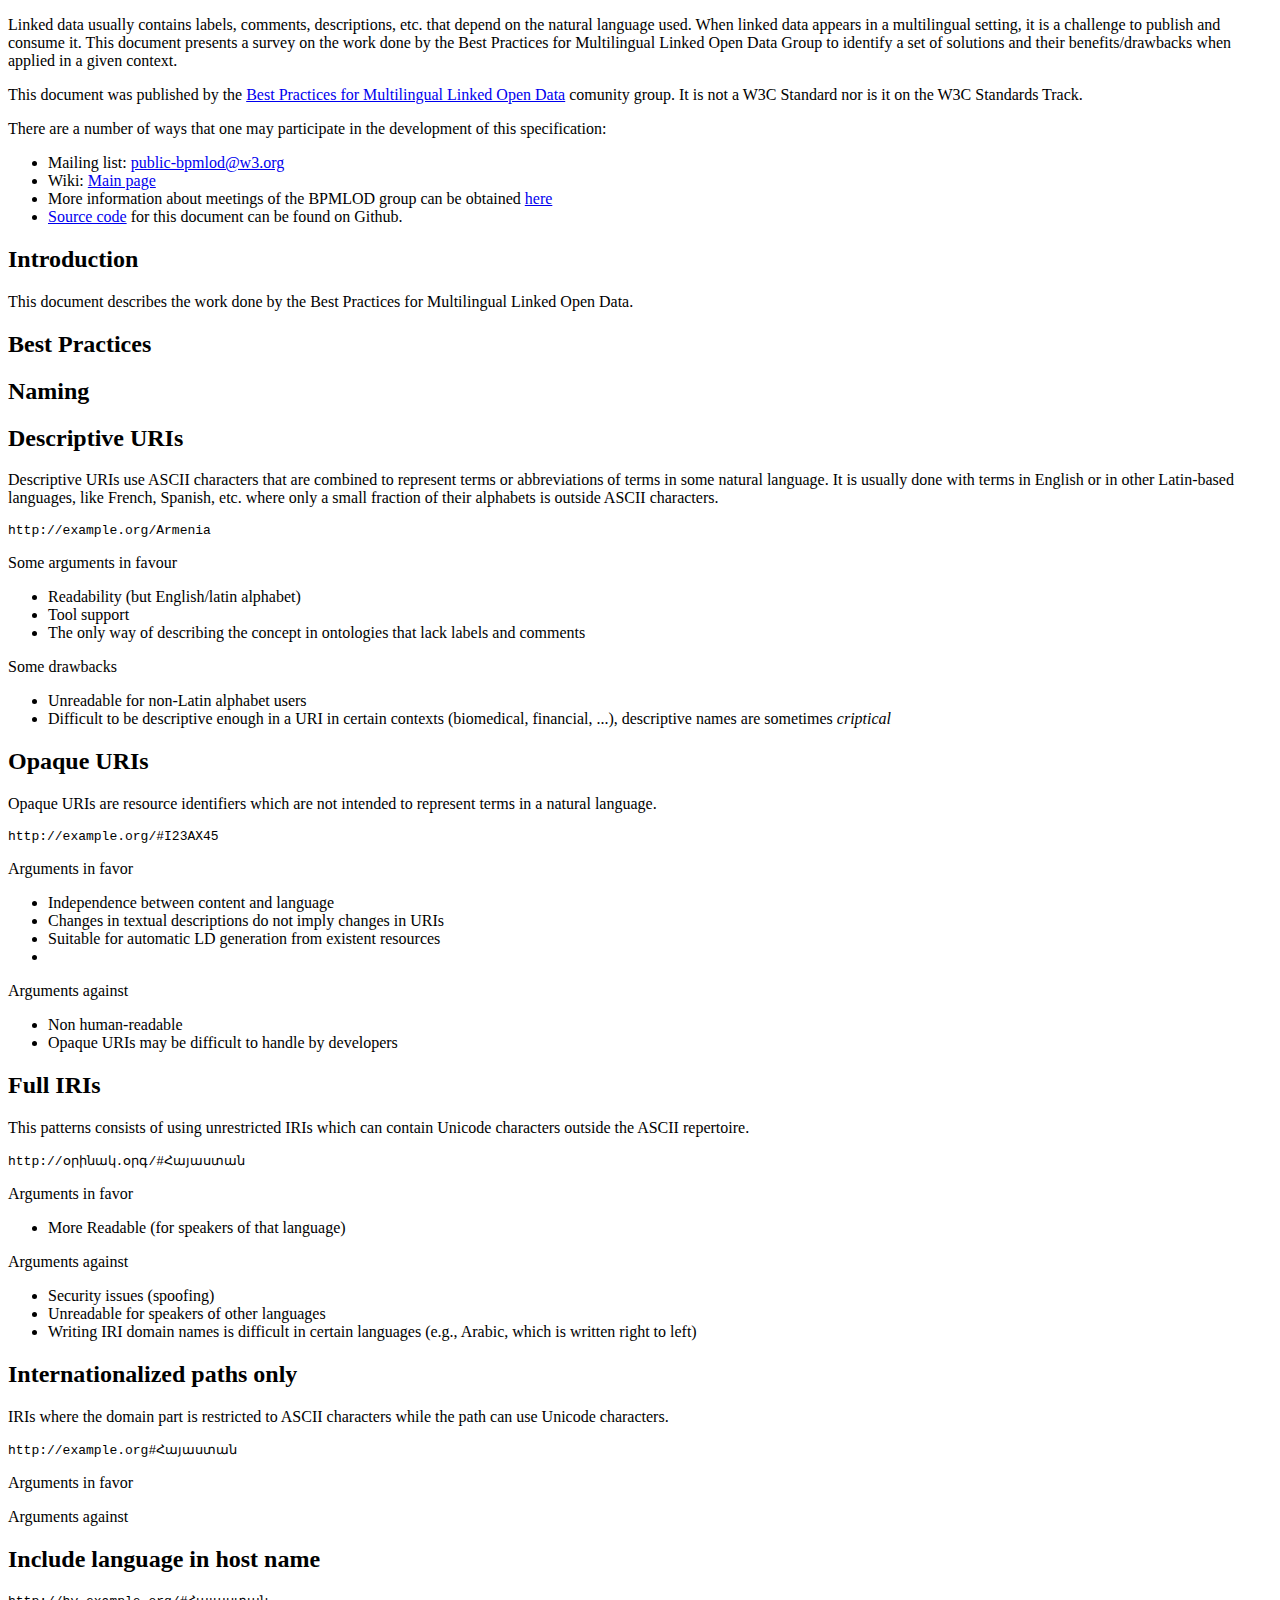
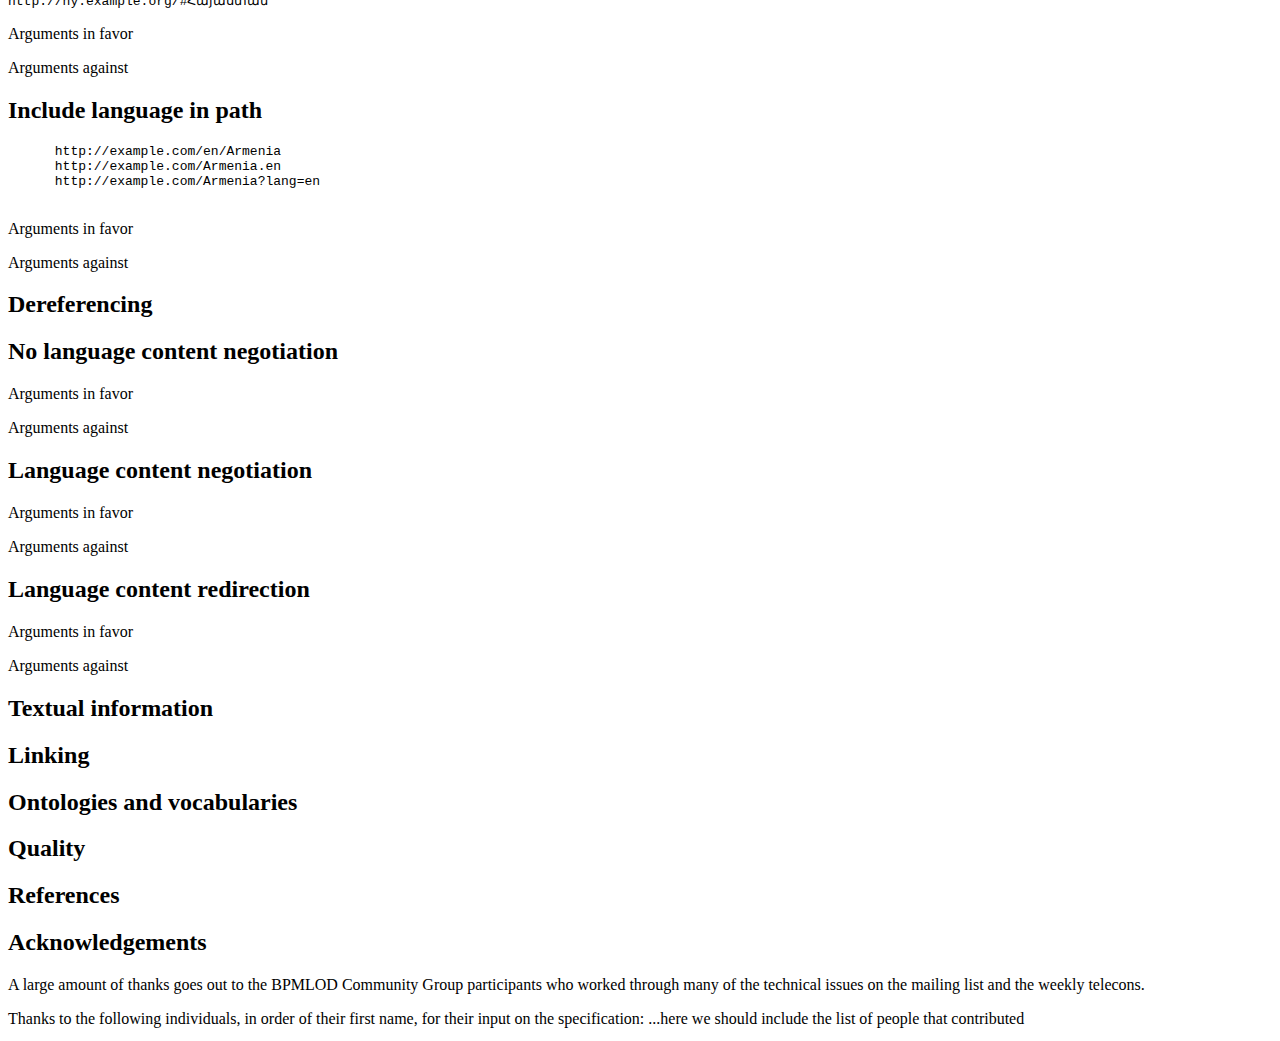
==== index.html @ 46db1f7e "Filled some patterns" ====
<!DOCTYPE html>
<html>
  <head>
    <title>Best Practices for Multilingual Linked Open Data</title>
    <meta charset='utf-8'>
    <script src='http://www.w3.org/Tools/respec/respec-w3c-common'
            async class='remove'></script>
	<link rel="stylesheet" href="stylesheets/codemirror.css"> 
	<script src="javascripts/codemirror-compressed.js"></script>
	<script src="http://codemirror.net/mode/sparql/sparql.js"></script>
	<script src="http://codemirror.net/addon/runmode/runmode.js"></script>
	<script src="http://codemirror.net/addon/runmode/colorize.js"></script>

    <script class='remove'>
      var respecConfig = {

          specStatus: "CG-DRAFT",
          doRDFa: "1.1",
          shortName:  "bpmlod",
          editors: [
                {   name:       "Jorge Gracia del Río",
                    url:        "http://delicias.dia.fi.upm.es/~jgracia/",
                    company:    "Ontology Engineering Group",
                    companyURL: "http://www.oeg-upm.net/" },
                    
                {   name:       "Jose Emilio Labra Gayo",
                        url:        "http://di.uniovi.es/~labra",
                        company:    "University of Oviedo - WESO Research Group",
                        companyURL: "http://weso.es" },
                 {   name:       "The other chairman",
                     url:        "",
                     company:    "",
                     companyURL: "" },        
                     //  {   name:       "John McCrae",
                     //          url:        "http://www.sc.cit-ec.uni-bielefeld.de/en/mitarbeiter/jmccrae",
                     //          company:    "Semantic Computing Group - CITEC - Universität Bielefeld",
                     //          companyURL: "http://www.sc.cit-ec.uni-bielefeld.de" },
          ],
          previousMaturity: "FPWD",
	      previousPublishDate:  "2014-03-07",
          wg:           "Best Practices for Multilingual Linked Open Data",
          wgURI:        "http://www.webfoundation.org",
          wgPublicList: "http://lists.w3.org/Archives/Public/public-bpmlod/",
//          wgPatentURI:  "http://www.w3.org/2004/01/pp-impl/424242/status",
      };
    </script>
	<link rel="stylesheet" href="stylesheets/codemirror.css">
    <script src="javascripts/codemirror.js"></script>
  </head>
  <body>
    <section id='abstract'>
      <p> 
       Linked data usually contains labels, comments, descriptions, etc. 
       that depend on the natural language used. 
       When linked data appears in a multilingual setting, 
       it is a challenge to publish and consume it. 
       This document presents a survey on the work done by the Best Practices
       for Multilingual Linked Open Data Group to identify a 
        set of solutions and their benefits/drawbacks when applied in a given context.  
      </p>
    </section>

    <section id='sotd'>
      <p>This document was published by the <a href="http://www.w3.org/community/bpmlod/">Best Practices for Multilingual Linked Open Data</a> comunity group.
       It is not a W3C Standard nor is it on the W3C Standards Track.</p>
      <p>There are a number of ways that one may participate in the development of this specification:</p>
      <ul>
      <li>Mailing list: <a href="http://lists.w3.org/Archives/Public/public-bpmlod/">public-bpmlod@w3.org</a>
      <li>Wiki: <a href="https://www.w3.org/community/bpmlod/wiki/Main_Page">Main page</a>
      <li>More information about meetings of the BPMLOD group can be obtained 
        <a href="https://www.w3.org/community/bpmlod/wiki/Meetings_of_the_community_group">here</a></li>

	  <li><a href="https://github.com/bpmlod/report">Source code</a> 
	     for this document can be found on Github.</li>

      </ul>
       
    </section>
    
    <section>
      <h2>Introduction</h2>
      <p>This document describes the work done by the Best Practices for Multilingual Linked Open Data.
      </p>
   </section>
   
   <section>
    <h2>Best Practices</h2>
    
    
    <section>
    <h2>Naming</h2>
    
    <section>
    <h2>Descriptive URIs</h2>
  	<p>
    	Descriptive URIs use ASCII characters that are combined to represent 
    	terms or abbreviations of terms in some natural language. 
    	It is usually done with terms in English or in other Latin-based languages, 
    	like French, Spanish, etc. where only a small fraction of their alphabets 
    	is outside ASCII characters.          
  	</p>
  	<pre class="example highlight">http://example.org/Armenia</pre>

    <p>Some arguments in favour</p>
    <ul>
    <li>Readability (but English/latin alphabet)
	<li>Tool support
	<li>The only way of describing the concept in ontologies that lack labels and comments
  	</ul>
  	
  	<p>Some drawbacks</p>
  	<ul>
  	<li>Unreadable for non-Latin alphabet users
	<li>Difficult to be descriptive enough in a URI in certain contexts 
	    (biomedical, financial, ...), descriptive names are sometimes <i>criptical</i>
  	</ul>
  
    </section>

    <section>
    <h2>Opaque URIs</h2>
    <p>Opaque URIs are resource identifiers which are not intended 
       to represent terms in a natural language.</p>
       
     <pre class="example highlight">http://example.org/#I23AX45</pre>
     <p>Arguments in favor</p>
     <ul>
     <li>Independence between content and language
	 <li>Changes in textual descriptions do not imply changes in URIs
	 <li>Suitable for automatic LD generation from existent resources<li>
     </ul>
     
     <p>Arguments against</p>
     <ul>
     <li>Non human-readable
	 <li>Opaque URIs may be difficult to handle by developers
     </ul>
     
    </section>
    
    <section>
    <h2>Full IRIs</h2>

    <p>This patterns consists of using unrestricted IRIs which can 
       contain Unicode characters outside the ASCII repertoire.</p>
    <pre class="example highlight">http://օրինակ.օրգ/#Հայաստան</pre>
    
    <p>Arguments in favor</p>
    <ul>
    <li>More Readable (for speakers of that language)
    </ul>
    
    <p>Arguments against</p>
    <ul>
    <li>Security issues (spoofing)
	<li>Unreadable for speakers of other languages
	<li>Writing IRI domain names is difficult in certain languages 
	     (e.g., Arabic, which is written right to left)
    </ul>

    </section>

    <section>
    <h2>Internationalized paths only</h2>
    <p>IRIs where the domain part is restricted to ASCII characters while 
       the path can use Unicode characters.
    <pre class="example highlight">http://example.org#Հայաստան</pre>
    <p>Arguments in favor</p>
    <ul>
    </ul>
    
    <p>Arguments against</p>
    <ul>
    </ul>
    
    </section>

    <section>
    <h2>Include language in host name</h2>
    <p>
    </p>
    <pre class="example highlight">http://hy.example.org/#Հայաստան</pre>
    <p>Arguments in favor</p>
    <ul>
    </ul>
    
    <p>Arguments against</p>
    <ul>
    </ul>
    
    </section>

    <section>
    <h2>Include language in path </h2>
    
    <pre class="example highlight">
      http://example.com/en/Armenia
      http://example.com/Armenia.en 
      http://example.com/Armenia?lang=en
    </pre>
    <p>Arguments in favor</p>
    <ul>
    </ul>
    
    <p>Arguments against</p>
    <ul>
    </ul>
    
    </section>

    </section>

    <section>
    <h2>Dereferencing</h2>

    <section>
    <h2>No language content negotiation</h2>
    <p>Arguments in favor</p>
    <ul>
    </ul>
    
    <p>Arguments against</p>
    <ul>
    </ul>
    
        </section>

    <section>
    <h2>Language content negotiation</h2>
    <p>Arguments in favor</p>
    <ul>
    </ul>
    
    <p>Arguments against</p>
    <ul>
    </ul>
    </section>

    <section>
    <h2>Language content redirection</h2>
    <p>Arguments in favor</p>
    <ul>
    </ul>
    
    <p>Arguments against</p>
    <ul>
    </ul>
    </section>

    </section>

    <section>
    <h2>Textual information</h2>
    </section>

    <section>
    <h2>Linking</h2>
    </section>

    <section>
    <h2>Ontologies and vocabularies</h2>
    </section>

    <section>
    <h2>Quality</h2>
    </section>

   </section>
    
    <section>
      <h2>References</h2>
   </section>
    
 <section class="appendix">
  <h2>Acknowledgements</h2>

 <p>A large amount of thanks goes out to the BPMLOD Community Group
    participants who worked through many of the technical issues on the mailing
    list and the weekly telecons.</p>
  
  <!-- TODO: maintain this -->
  <p>Thanks to the following individuals, in order of their first name, for
    their input on the specification:
<!--Dimitris Kontokostas,
    Sören Auer --> 
    ...here we should include the list of people that contributed
  </p>
</section>
    
 
</body>
<script>
 setTimeout(function(){CodeMirror.colorize();}, 20);
</script>

</html>
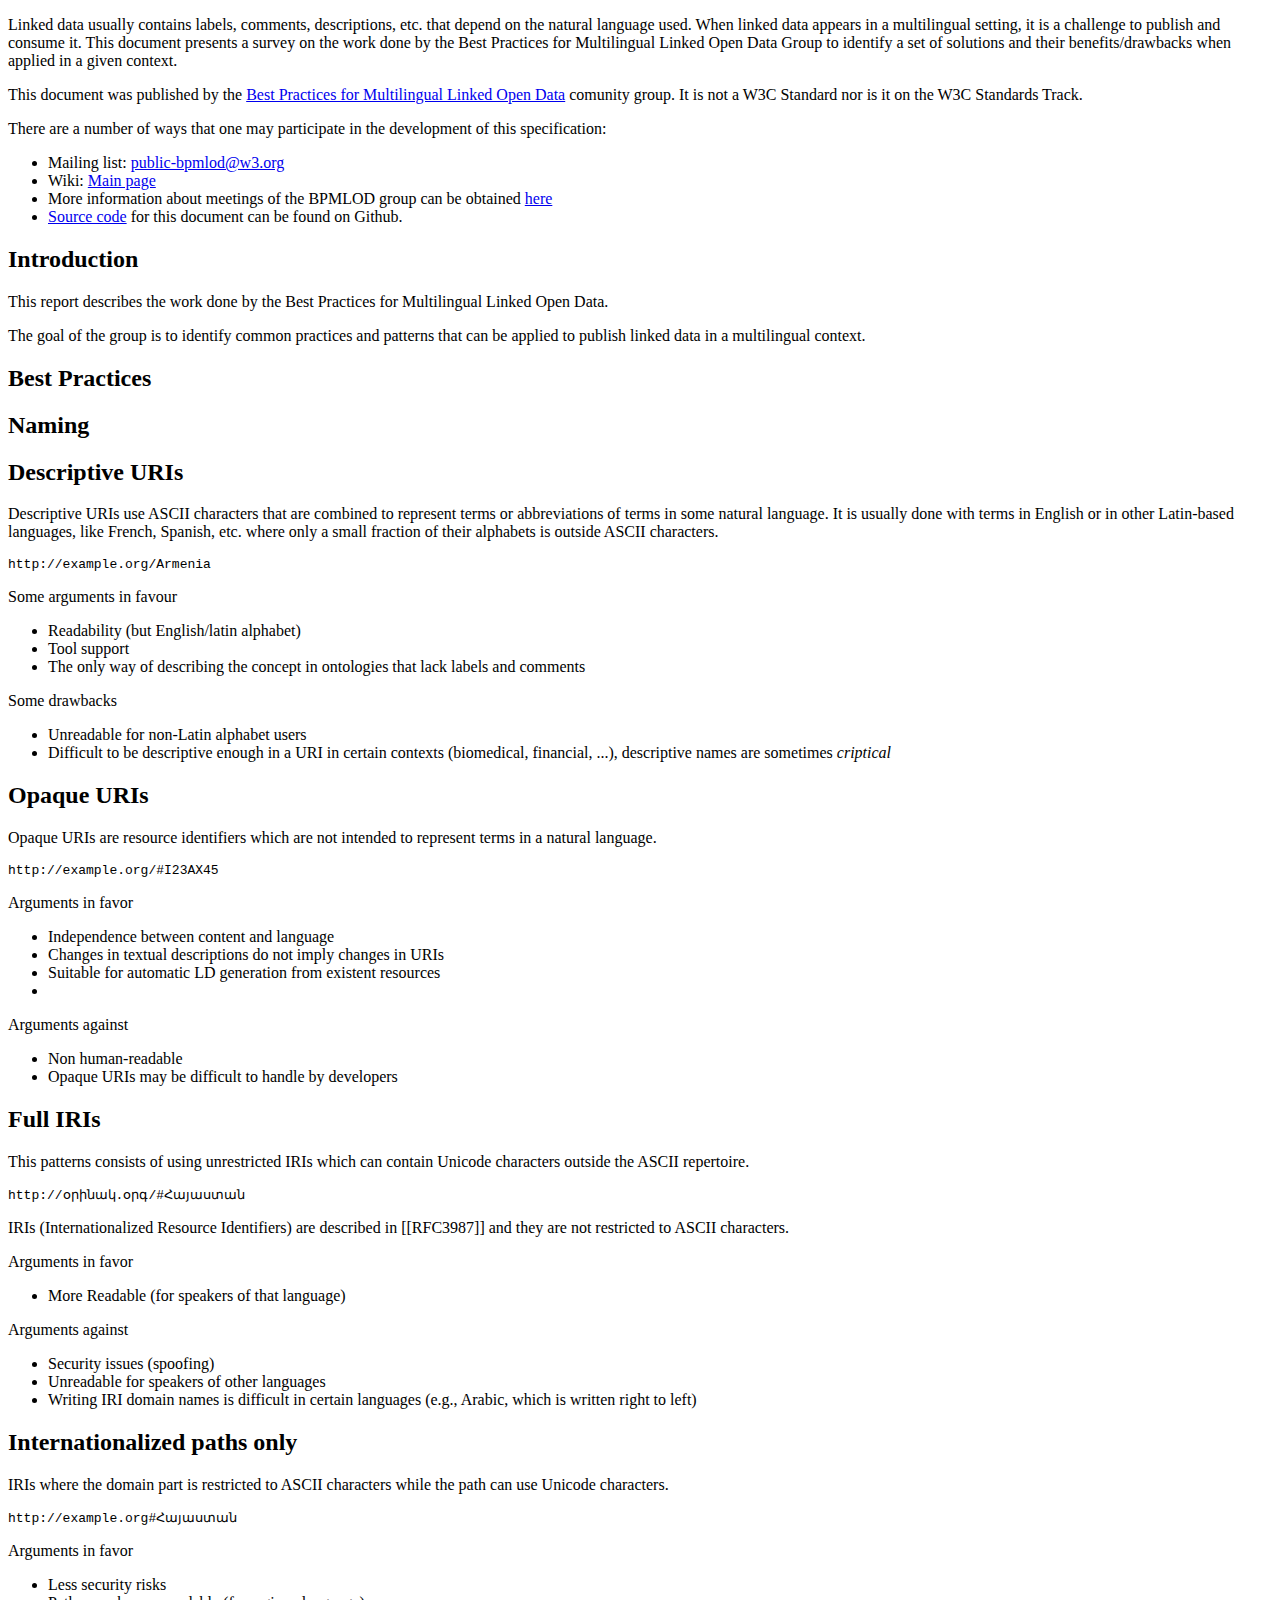
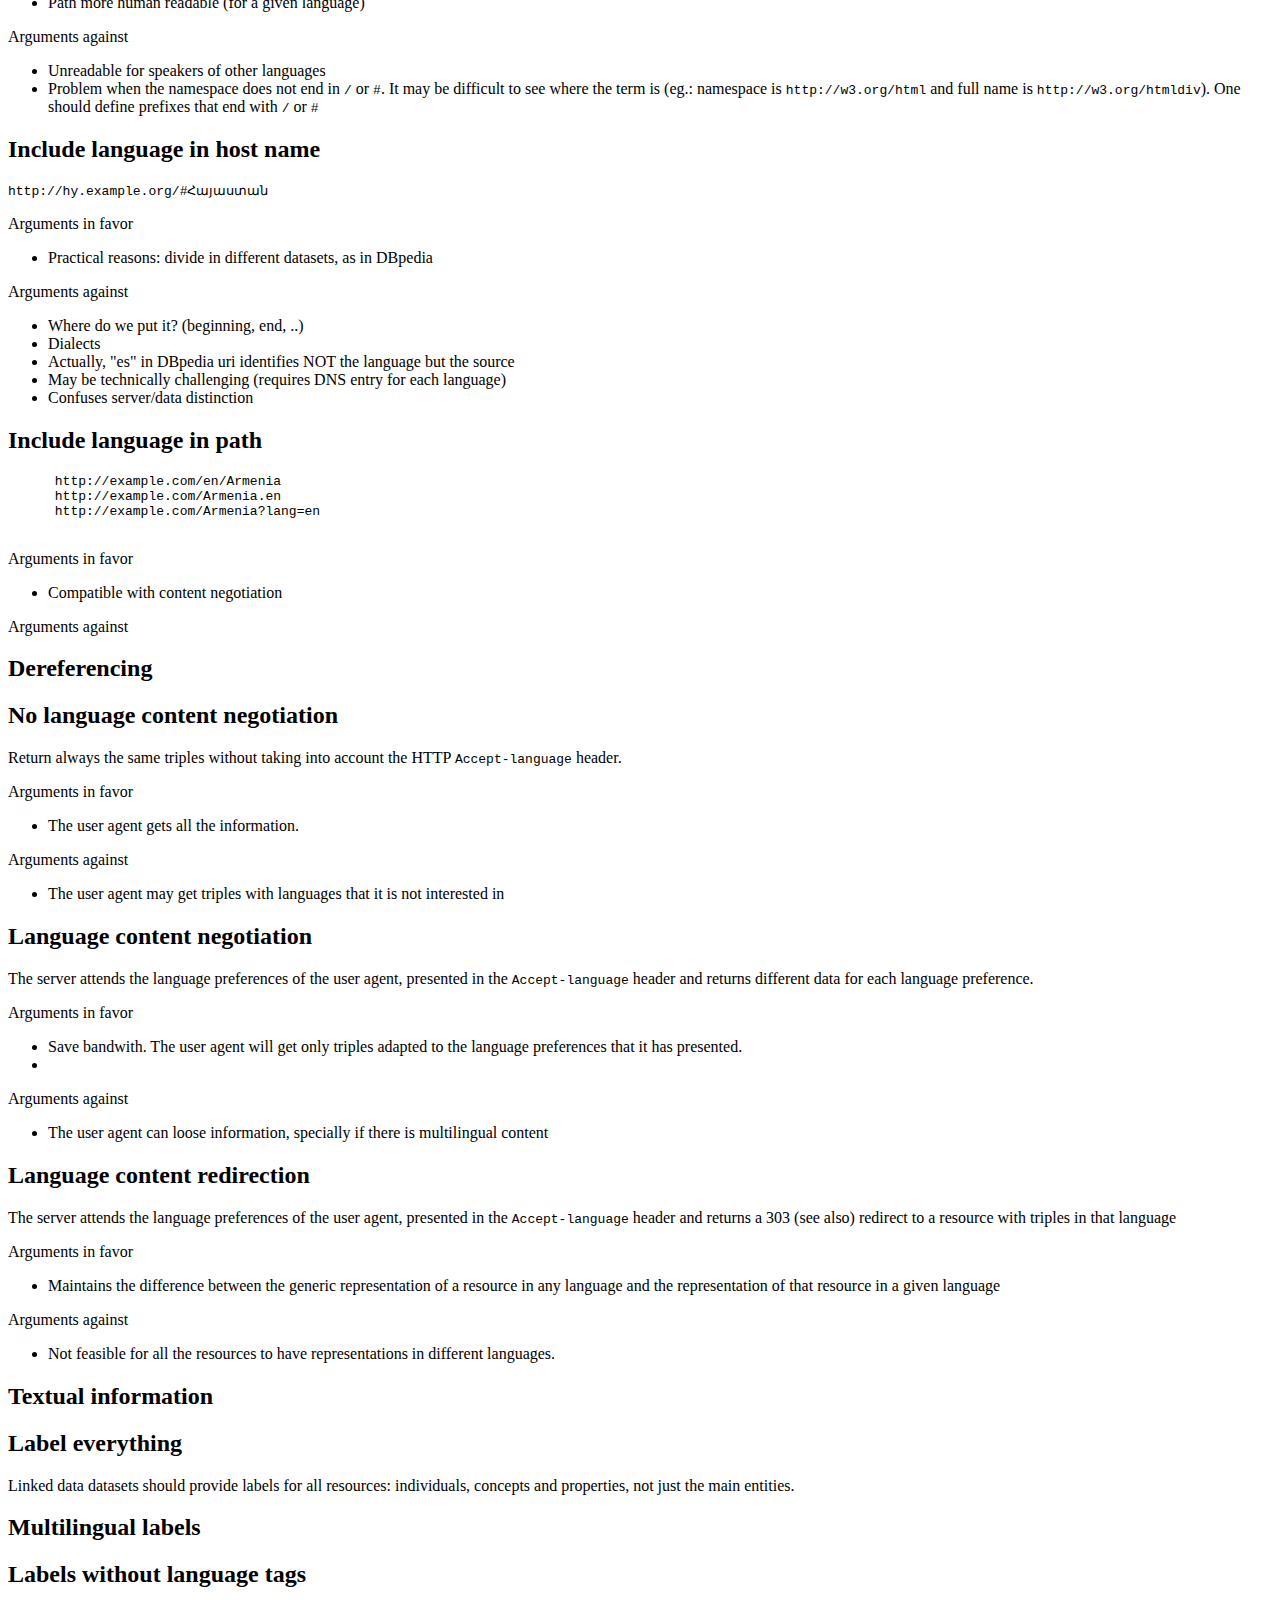
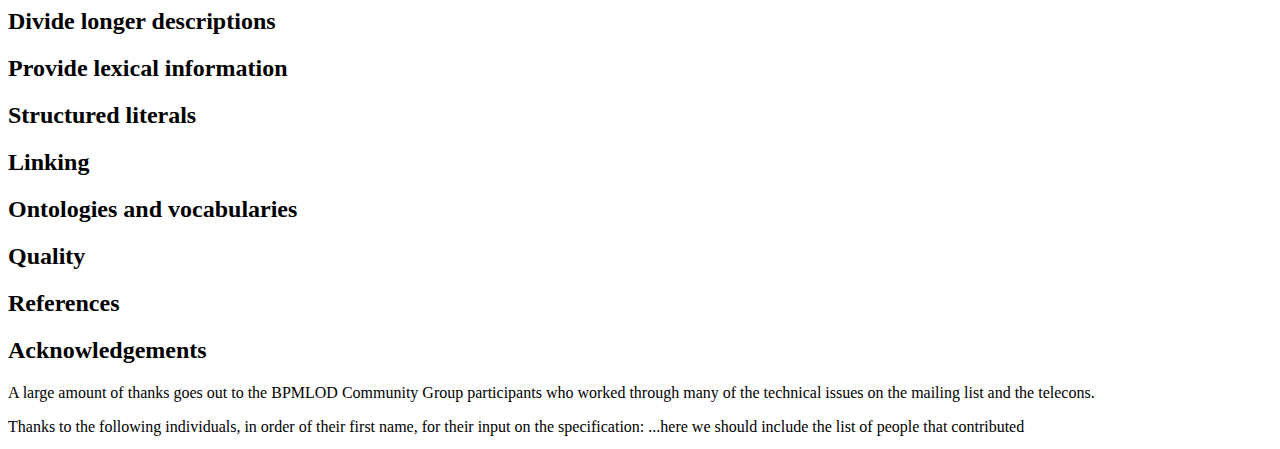
==== commit b641a3e5: "Filled titles of lexical information sections" ====
--- a/index.html
+++ b/index.html
@@ -79,7 +79,9 @@
     
     <section>
       <h2>Introduction</h2>
-      <p>This document describes the work done by the Best Practices for Multilingual Linked Open Data.
+      <p>This report describes the work done by the Best Practices for Multilingual Linked Open Data.
+      <p>The goal of the group is to identify common practices and patterns
+       that can be applied to publish linked data in a multilingual context. 
       </p>
    </section>
    
@@ -145,6 +147,9 @@
        contain Unicode characters outside the ASCII repertoire.</p>
     <pre class="example highlight">http://օրինակ.օրգ/#Հայաստան</pre>
     
+    <p>IRIs (Internationalized Resource Identifiers) are described in [[RFC3987]]
+     and they are not restricted to ASCII characters.
+    
     <p>Arguments in favor</p>
     <ul>
     <li>More Readable (for speakers of that language)
@@ -167,10 +172,20 @@
     <pre class="example highlight">http://example.org#Հայաստան</pre>
     <p>Arguments in favor</p>
     <ul>
-    </ul>
-    
-    <p>Arguments against</p>
-    <ul>
+    <li>Less security risks
+	<li>Path more human readable (for a given language)
+    </ul>
+    
+    <p>Arguments against</p>
+    <ul>
+    <li>Unreadable for speakers of other languages
+	<li>Problem when the namespace does not end in <code>/</code> 
+	or <code>#</code>. 
+	It may be difficult to see where the term is 
+	(eg.: namespace is <code>http://w3.org/html</code> and full name 
+	is <code>http://w3.org/htmldiv</code>). 
+	One should define prefixes that end 
+	 with <code>/</code> or <code>#</code>
     </ul>
     
     </section>
@@ -182,10 +197,16 @@
     <pre class="example highlight">http://hy.example.org/#Հայաստան</pre>
     <p>Arguments in favor</p>
     <ul>
-    </ul>
-    
-    <p>Arguments against</p>
-    <ul>
+    <li>Practical reasons: divide in different datasets, as in DBpedia
+    </ul>
+    
+    <p>Arguments against</p>
+    <ul>
+    <li>Where do we put it? (beginning, end, ..)
+	<li>Dialects
+	<li>Actually, "es" in DBpedia uri identifies NOT the language but the source
+	<li>May be technically challenging (requires DNS entry for each language)
+	<li>Confuses server/data distinction
     </ul>
     
     </section>
@@ -200,6 +221,7 @@
     </pre>
     <p>Arguments in favor</p>
     <ul>
+    <li>Compatible with content negotiation
     </ul>
     
     <p>Arguments against</p>
@@ -215,35 +237,59 @@
 
     <section>
     <h2>No language content negotiation</h2>
-    <p>Arguments in favor</p>
-    <ul>
-    </ul>
-    
-    <p>Arguments against</p>
-    <ul>
-    </ul>
-    
-        </section>
+    <p>Return always the same triples without taking into account the 
+    HTTP <code>Accept-language</code> header.
+    <p>Arguments in favor</p>
+    <ul>
+    <li>The user agent gets all the information. 
+    </ul>
+    
+    <p>Arguments against</p>
+    <ul>
+    <li>The user agent may get triples with languages 
+        that it is not interested in</li>
+    </ul>
+    
+    </section>
 
     <section>
     <h2>Language content negotiation</h2>
-    <p>Arguments in favor</p>
-    <ul>
-    </ul>
-    
-    <p>Arguments against</p>
-    <ul>
+    <p>The server attends the language preferences of the user agent, 
+     presented in the <code>Accept-language</code> header and 
+     returns different data for each language preference.
+
+    <p>Arguments in favor</p>
+    <ul>
+    <li>Save bandwith. The user agent will get only triples adapted
+      to the language preferences that it has presented.
+    <li>
+    </ul>
+    
+    <p>Arguments against</p>
+    <ul>
+    <li>The user agent can loose information, specially if there is 
+      multilingual content
     </ul>
     </section>
 
     <section>
     <h2>Language content redirection</h2>
-    <p>Arguments in favor</p>
-    <ul>
-    </ul>
-    
-    <p>Arguments against</p>
-    <ul>
+    <p>The server attends the language preferences of the user agent, 
+      presented in the <code>Accept-language</code> header and 
+      returns a 303 (see also) redirect to a resource with triples 
+      in that language</p>
+      
+    <p>Arguments in favor</p>
+    <ul>
+    <li>Maintains the difference between the generic representation 
+     of a resource in any language and the representation of that 
+     resource in a given language
+    </ul>
+    
+    <p>Arguments against</p>
+    <ul>
+    <li>Not feasible for all the resources to have 
+        representations in different languages.
     </ul>
     </section>
 
@@ -251,6 +297,34 @@
 
     <section>
     <h2>Textual information</h2>
+    
+    <section>
+    <h2>Label everything</h2>
+    <p>Linked data datasets should provide labels for all 
+      resources: individuals, concepts and properties, 
+      not just the main entities.
+    </p>
+        
+    </section>
+    
+    <section>
+    <h2>Multilingual labels</h2>
+    </section>
+
+    <section>
+    <h2>Labels without language tags</h2>
+    </section>
+
+    <section>
+    <h2>Divide longer descriptions</h2>
+    </section>
+
+    <section>
+    <h2>Provide lexical information</h2>
+    </section>
+
+    <section>
+    <h2>Structured literals</h2>
     </section>
 
     <section>
@@ -276,13 +350,15 @@
 
  <p>A large amount of thanks goes out to the BPMLOD Community Group
     participants who worked through many of the technical issues on the mailing
-    list and the weekly telecons.</p>
+    list and the telecons.</p>
   
   <!-- TODO: maintain this -->
   <p>Thanks to the following individuals, in order of their first name, for
     their input on the specification:
 <!--Dimitris Kontokostas,
-    Sören Auer --> 
+    Elena Montiel,
+    Sören Auer,
+    Tomás Carrasco --> 
     ...here we should include the list of people that contributed
   </p>
 </section>
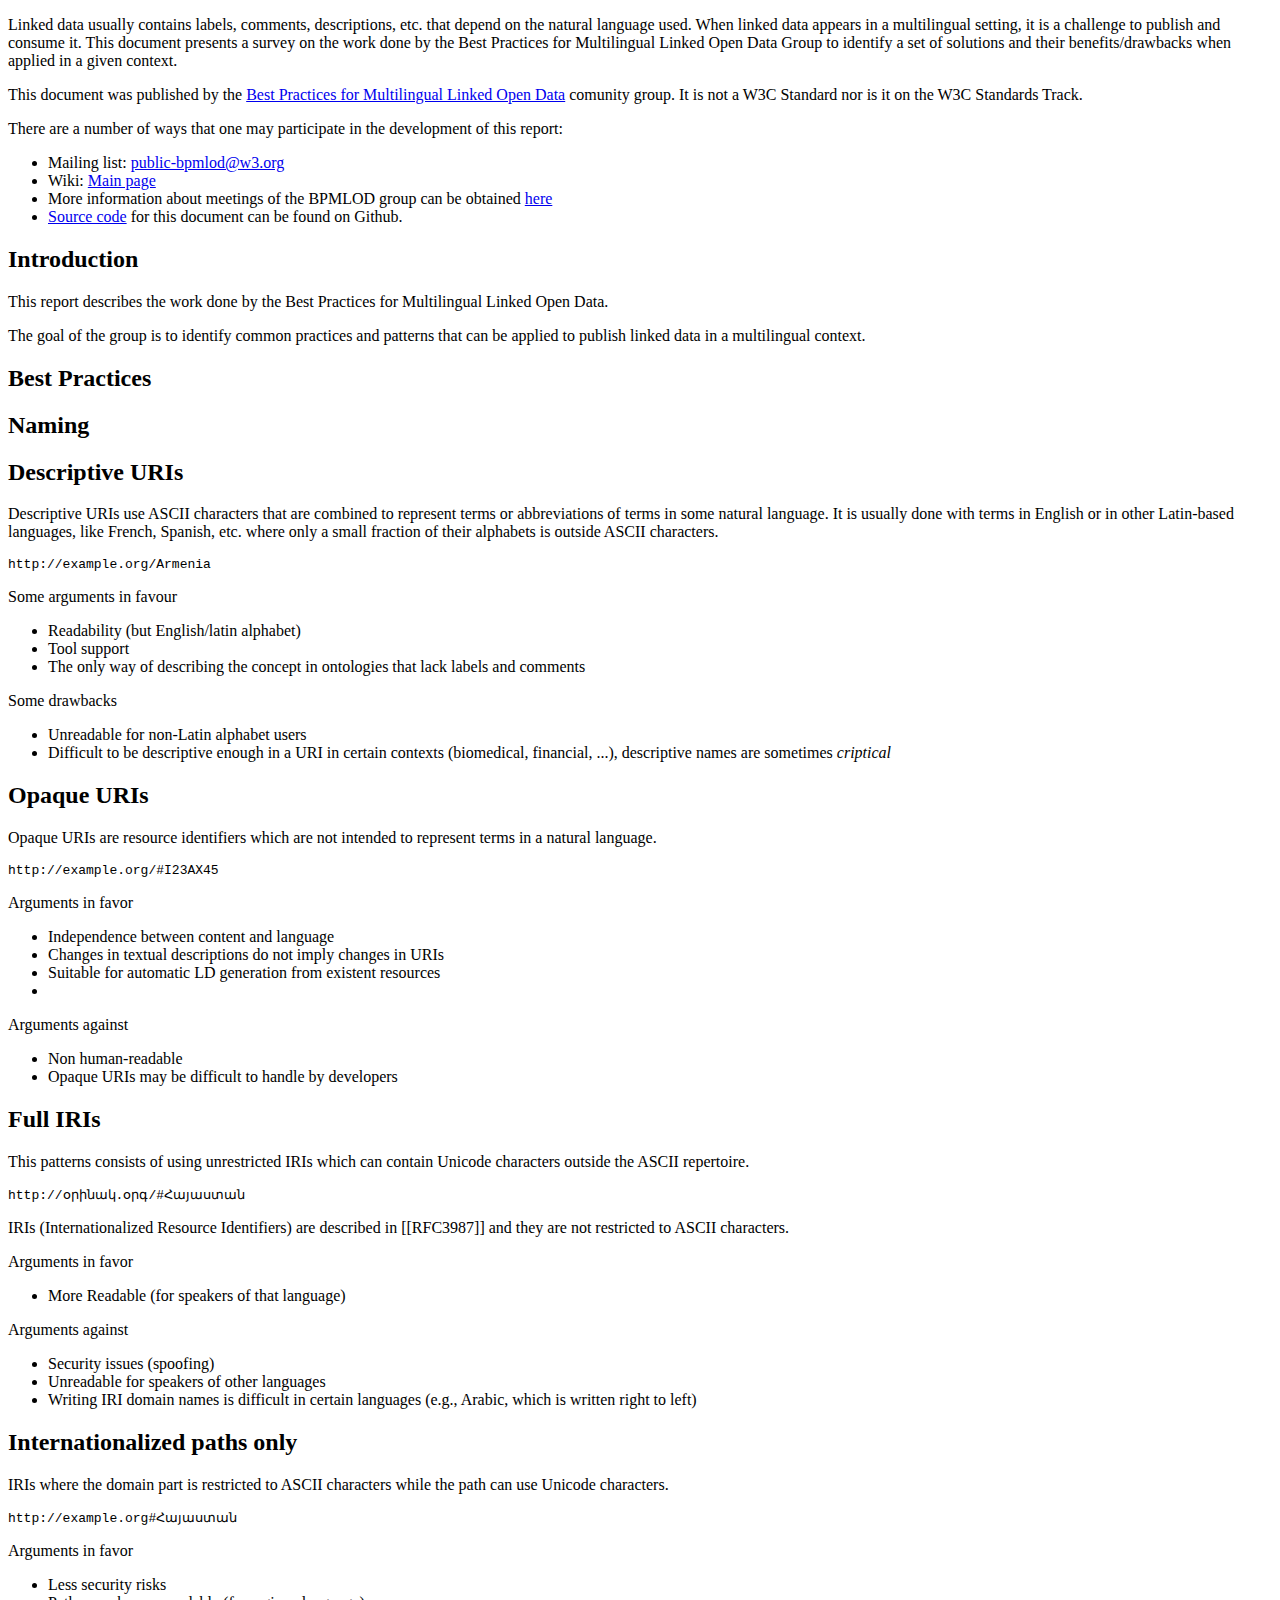
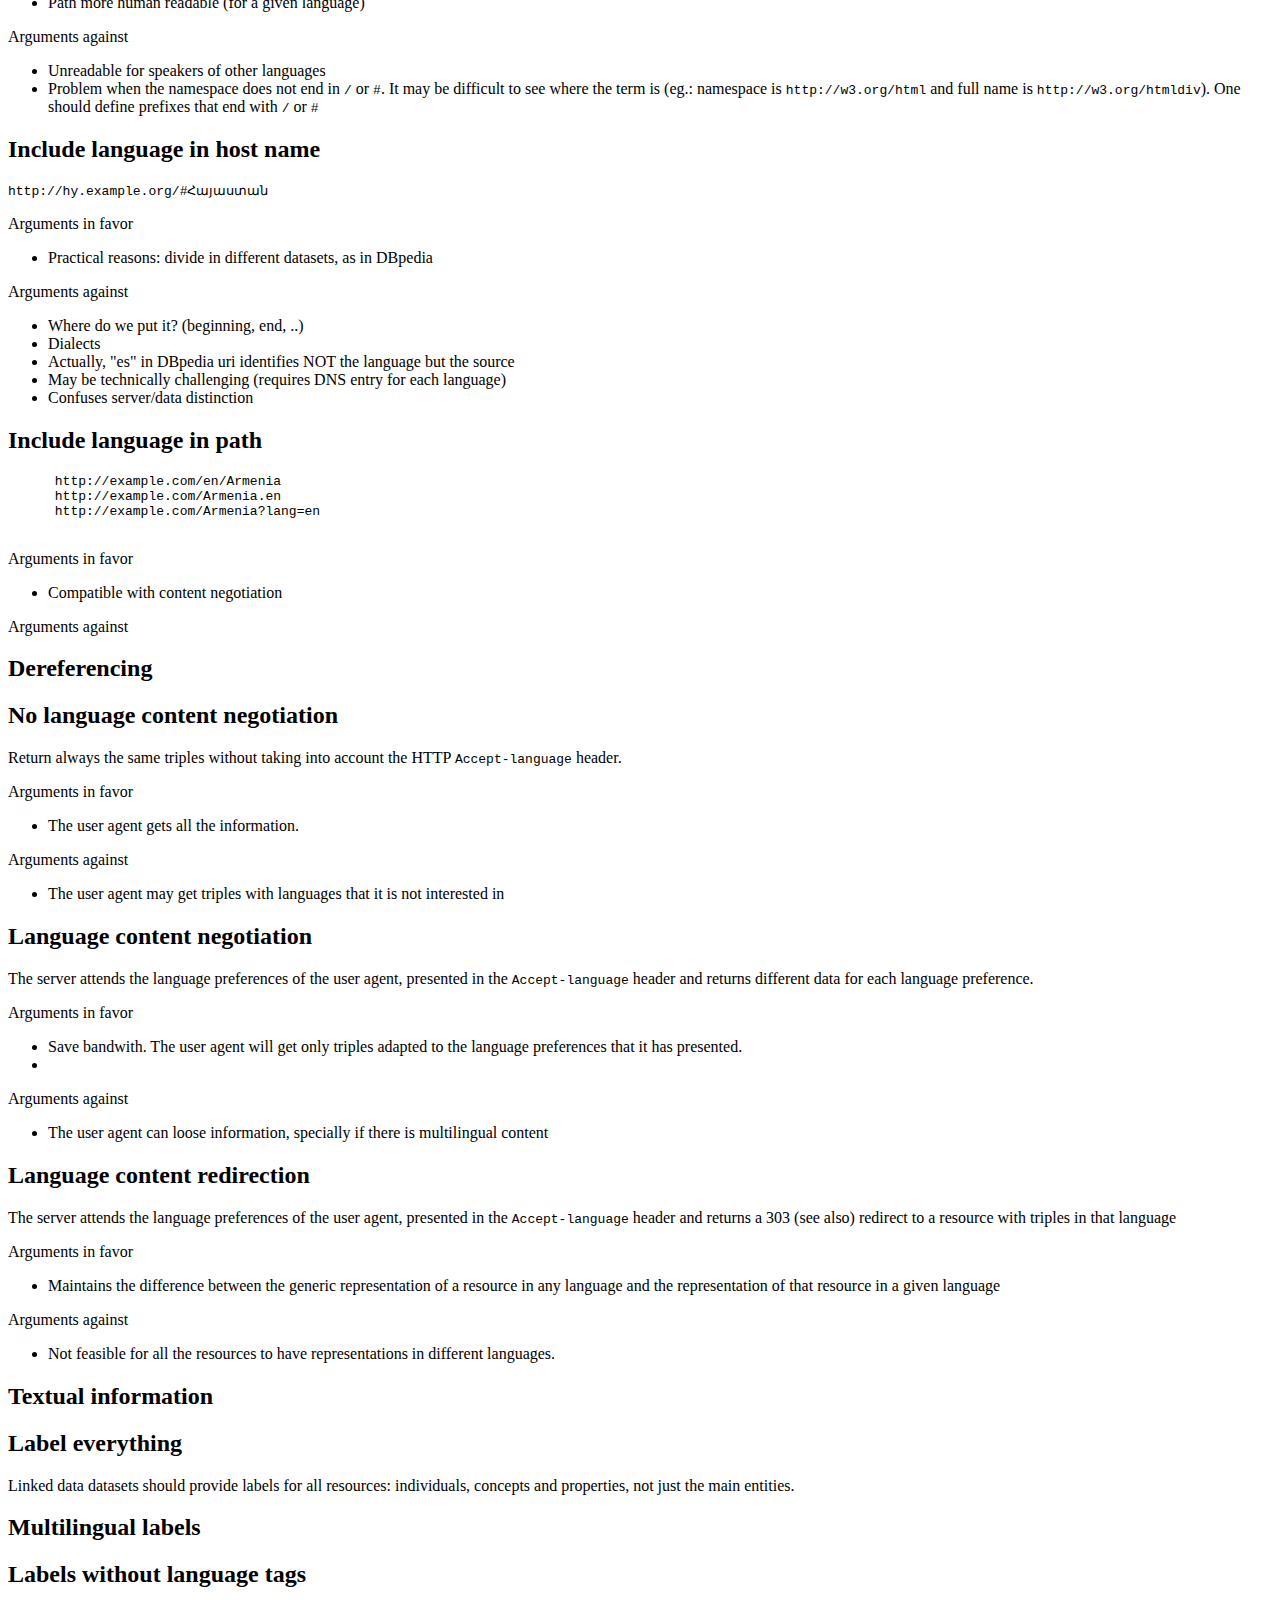
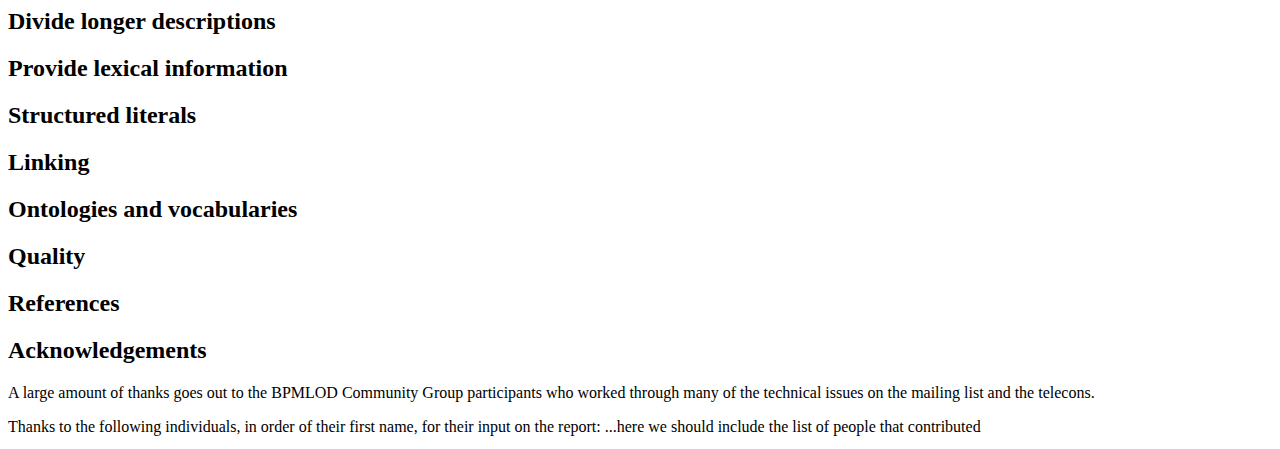
==== commit 4d5febc8: "Changed specification to report" ====
--- a/index.html
+++ b/index.html
@@ -18,23 +18,18 @@
           doRDFa: "1.1",
           shortName:  "bpmlod",
           editors: [
+                {   name:       "Jose Emilio Labra Gayo",
+                    url:        "http://di.uniovi.es/~labra",
+                    company:    "University of Oviedo - WESO Research Group",
+                    companyURL: "http://weso.es" },
                 {   name:       "Jorge Gracia del Río",
                     url:        "http://delicias.dia.fi.upm.es/~jgracia/",
                     company:    "Ontology Engineering Group",
                     companyURL: "http://www.oeg-upm.net/" },
-                    
-                {   name:       "Jose Emilio Labra Gayo",
-                        url:        "http://di.uniovi.es/~labra",
-                        company:    "University of Oviedo - WESO Research Group",
-                        companyURL: "http://weso.es" },
-                 {   name:       "The other chairman",
-                     url:        "",
-                     company:    "",
-                     companyURL: "" },        
-                     //  {   name:       "John McCrae",
-                     //          url:        "http://www.sc.cit-ec.uni-bielefeld.de/en/mitarbeiter/jmccrae",
-                     //          company:    "Semantic Computing Group - CITEC - Universität Bielefeld",
-                     //          companyURL: "http://www.sc.cit-ec.uni-bielefeld.de" },
+                {   name:       "John McCrae",
+                    url:        "http://www.sc.cit-ec.uni-bielefeld.de/en/mitarbeiter/jmccrae",
+                    company:    "Semantic Computing Group - CITEC - Universität Bielefeld",
+                    companyURL: "http://www.sc.cit-ec.uni-bielefeld.de" }
           ],
           previousMaturity: "FPWD",
 	      previousPublishDate:  "2014-03-07",
@@ -63,7 +58,7 @@
     <section id='sotd'>
       <p>This document was published by the <a href="http://www.w3.org/community/bpmlod/">Best Practices for Multilingual Linked Open Data</a> comunity group.
        It is not a W3C Standard nor is it on the W3C Standards Track.</p>
-      <p>There are a number of ways that one may participate in the development of this specification:</p>
+      <p>There are a number of ways that one may participate in the development of this report:</p>
       <ul>
       <li>Mailing list: <a href="http://lists.w3.org/Archives/Public/public-bpmlod/">public-bpmlod@w3.org</a>
       <li>Wiki: <a href="https://www.w3.org/community/bpmlod/wiki/Main_Page">Main page</a>
@@ -326,6 +321,7 @@
     <section>
     <h2>Structured literals</h2>
     </section>
+    </section>
 
     <section>
     <h2>Linking</h2>
@@ -354,7 +350,7 @@
   
   <!-- TODO: maintain this -->
   <p>Thanks to the following individuals, in order of their first name, for
-    their input on the specification:
+    their input on the report:
 <!--Dimitris Kontokostas,
     Elena Montiel,
     Sören Auer,
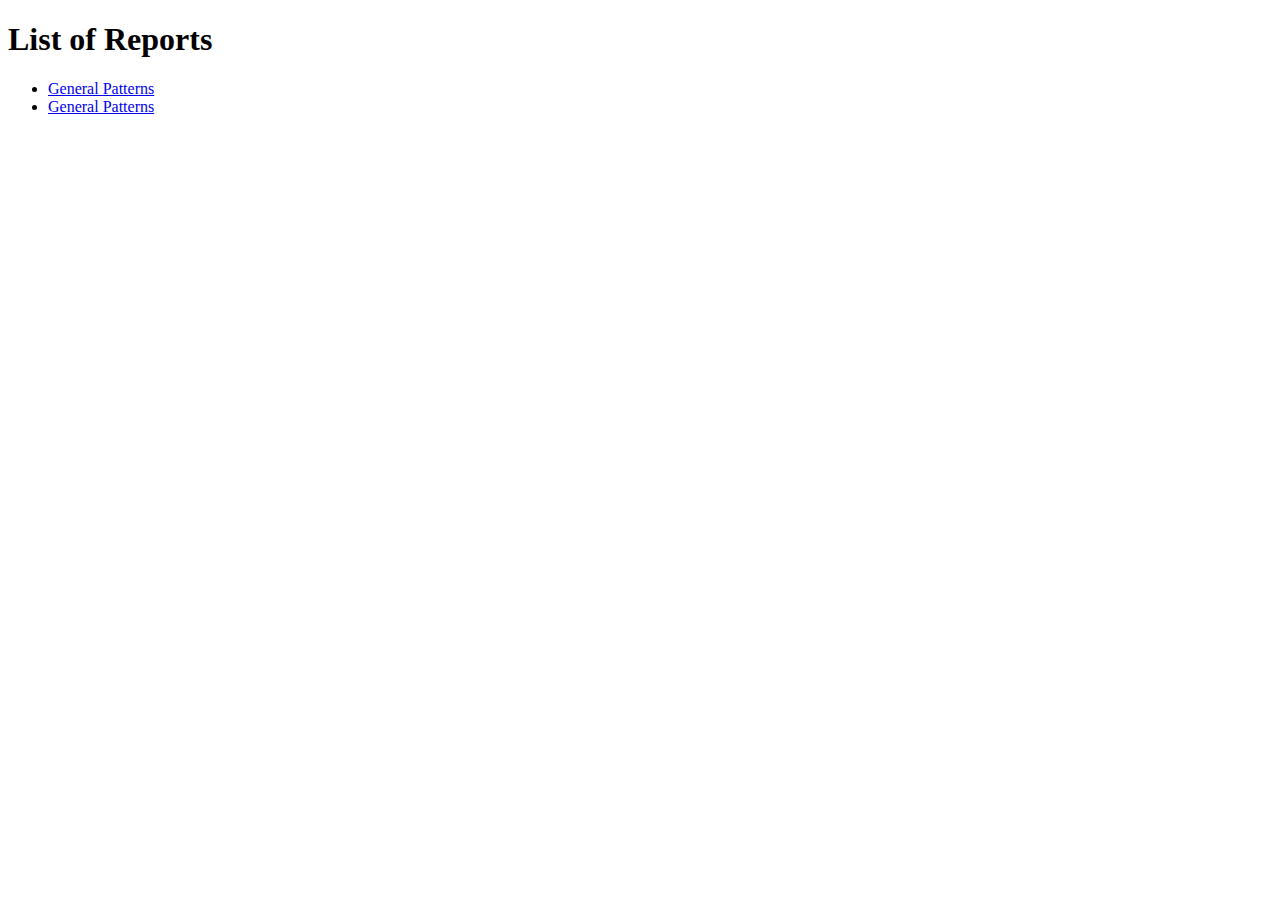
==== commit a85c60aa: "Re-structure of folders" ====
--- a/index.html
+++ b/index.html
@@ -3,366 +3,12 @@
   <head>
     <title>Best Practices for Multilingual Linked Open Data</title>
     <meta charset='utf-8'>
-    <script src='http://www.w3.org/Tools/respec/respec-w3c-common'
-            async class='remove'></script>
-	<link rel="stylesheet" href="stylesheets/codemirror.css"> 
-	<script src="javascripts/codemirror-compressed.js"></script>
-	<script src="http://codemirror.net/mode/sparql/sparql.js"></script>
-	<script src="http://codemirror.net/addon/runmode/runmode.js"></script>
-	<script src="http://codemirror.net/addon/runmode/colorize.js"></script>
-
-    <script class='remove'>
-      var respecConfig = {
-
-          specStatus: "CG-DRAFT",
-          doRDFa: "1.1",
-          shortName:  "bpmlod",
-          editors: [
-                {   name:       "Jose Emilio Labra Gayo",
-                    url:        "http://di.uniovi.es/~labra",
-                    company:    "University of Oviedo - WESO Research Group",
-                    companyURL: "http://weso.es" },
-                {   name:       "Jorge Gracia del Río",
-                    url:        "http://delicias.dia.fi.upm.es/~jgracia/",
-                    company:    "Ontology Engineering Group",
-                    companyURL: "http://www.oeg-upm.net/" },
-                {   name:       "John McCrae",
-                    url:        "http://www.sc.cit-ec.uni-bielefeld.de/en/mitarbeiter/jmccrae",
-                    company:    "Semantic Computing Group - CITEC - Universität Bielefeld",
-                    companyURL: "http://www.sc.cit-ec.uni-bielefeld.de" }
-          ],
-          previousMaturity: "FPWD",
-	      previousPublishDate:  "2014-03-07",
-          wg:           "Best Practices for Multilingual Linked Open Data",
-          wgURI:        "http://www.webfoundation.org",
-          wgPublicList: "http://lists.w3.org/Archives/Public/public-bpmlod/",
-//          wgPatentURI:  "http://www.w3.org/2004/01/pp-impl/424242/status",
-      };
-    </script>
-	<link rel="stylesheet" href="stylesheets/codemirror.css">
-    <script src="javascripts/codemirror.js"></script>
   </head>
   <body>
-    <section id='abstract'>
-      <p> 
-       Linked data usually contains labels, comments, descriptions, etc. 
-       that depend on the natural language used. 
-       When linked data appears in a multilingual setting, 
-       it is a challenge to publish and consume it. 
-       This document presents a survey on the work done by the Best Practices
-       for Multilingual Linked Open Data Group to identify a 
-        set of solutions and their benefits/drawbacks when applied in a given context.  
-      </p>
-    </section>
-
-    <section id='sotd'>
-      <p>This document was published by the <a href="http://www.w3.org/community/bpmlod/">Best Practices for Multilingual Linked Open Data</a> comunity group.
-       It is not a W3C Standard nor is it on the W3C Standards Track.</p>
-      <p>There are a number of ways that one may participate in the development of this report:</p>
-      <ul>
-      <li>Mailing list: <a href="http://lists.w3.org/Archives/Public/public-bpmlod/">public-bpmlod@w3.org</a>
-      <li>Wiki: <a href="https://www.w3.org/community/bpmlod/wiki/Main_Page">Main page</a>
-      <li>More information about meetings of the BPMLOD group can be obtained 
-        <a href="https://www.w3.org/community/bpmlod/wiki/Meetings_of_the_community_group">here</a></li>
-
-	  <li><a href="https://github.com/bpmlod/report">Source code</a> 
-	     for this document can be found on Github.</li>
-
-      </ul>
-       
-    </section>
-    
-    <section>
-      <h2>Introduction</h2>
-      <p>This report describes the work done by the Best Practices for Multilingual Linked Open Data.
-      <p>The goal of the group is to identify common practices and patterns
-       that can be applied to publish linked data in a multilingual context. 
-      </p>
-   </section>
-   
-   <section>
-    <h2>Best Practices</h2>
-    
-    
-    <section>
-    <h2>Naming</h2>
-    
-    <section>
-    <h2>Descriptive URIs</h2>
-  	<p>
-    	Descriptive URIs use ASCII characters that are combined to represent 
-    	terms or abbreviations of terms in some natural language. 
-    	It is usually done with terms in English or in other Latin-based languages, 
-    	like French, Spanish, etc. where only a small fraction of their alphabets 
-    	is outside ASCII characters.          
-  	</p>
-  	<pre class="example highlight">http://example.org/Armenia</pre>
-
-    <p>Some arguments in favour</p>
-    <ul>
-    <li>Readability (but English/latin alphabet)
-	<li>Tool support
-	<li>The only way of describing the concept in ontologies that lack labels and comments
-  	</ul>
-  	
-  	<p>Some drawbacks</p>
-  	<ul>
-  	<li>Unreadable for non-Latin alphabet users
-	<li>Difficult to be descriptive enough in a URI in certain contexts 
-	    (biomedical, financial, ...), descriptive names are sometimes <i>criptical</i>
-  	</ul>
-  
-    </section>
-
-    <section>
-    <h2>Opaque URIs</h2>
-    <p>Opaque URIs are resource identifiers which are not intended 
-       to represent terms in a natural language.</p>
-       
-     <pre class="example highlight">http://example.org/#I23AX45</pre>
-     <p>Arguments in favor</p>
-     <ul>
-     <li>Independence between content and language
-	 <li>Changes in textual descriptions do not imply changes in URIs
-	 <li>Suitable for automatic LD generation from existent resources<li>
-     </ul>
-     
-     <p>Arguments against</p>
-     <ul>
-     <li>Non human-readable
-	 <li>Opaque URIs may be difficult to handle by developers
-     </ul>
-     
-    </section>
-    
-    <section>
-    <h2>Full IRIs</h2>
-
-    <p>This patterns consists of using unrestricted IRIs which can 
-       contain Unicode characters outside the ASCII repertoire.</p>
-    <pre class="example highlight">http://օրինակ.օրգ/#Հայաստան</pre>
-    
-    <p>IRIs (Internationalized Resource Identifiers) are described in [[RFC3987]]
-     and they are not restricted to ASCII characters.
-    
-    <p>Arguments in favor</p>
-    <ul>
-    <li>More Readable (for speakers of that language)
-    </ul>
-    
-    <p>Arguments against</p>
-    <ul>
-    <li>Security issues (spoofing)
-	<li>Unreadable for speakers of other languages
-	<li>Writing IRI domain names is difficult in certain languages 
-	     (e.g., Arabic, which is written right to left)
-    </ul>
-
-    </section>
-
-    <section>
-    <h2>Internationalized paths only</h2>
-    <p>IRIs where the domain part is restricted to ASCII characters while 
-       the path can use Unicode characters.
-    <pre class="example highlight">http://example.org#Հայաստան</pre>
-    <p>Arguments in favor</p>
-    <ul>
-    <li>Less security risks
-	<li>Path more human readable (for a given language)
-    </ul>
-    
-    <p>Arguments against</p>
-    <ul>
-    <li>Unreadable for speakers of other languages
-	<li>Problem when the namespace does not end in <code>/</code> 
-	or <code>#</code>. 
-	It may be difficult to see where the term is 
-	(eg.: namespace is <code>http://w3.org/html</code> and full name 
-	is <code>http://w3.org/htmldiv</code>). 
-	One should define prefixes that end 
-	 with <code>/</code> or <code>#</code>
-    </ul>
-    
-    </section>
-
-    <section>
-    <h2>Include language in host name</h2>
-    <p>
-    </p>
-    <pre class="example highlight">http://hy.example.org/#Հայաստան</pre>
-    <p>Arguments in favor</p>
-    <ul>
-    <li>Practical reasons: divide in different datasets, as in DBpedia
-    </ul>
-    
-    <p>Arguments against</p>
-    <ul>
-    <li>Where do we put it? (beginning, end, ..)
-	<li>Dialects
-	<li>Actually, "es" in DBpedia uri identifies NOT the language but the source
-	<li>May be technically challenging (requires DNS entry for each language)
-	<li>Confuses server/data distinction
-    </ul>
-    
-    </section>
-
-    <section>
-    <h2>Include language in path </h2>
-    
-    <pre class="example highlight">
-      http://example.com/en/Armenia
-      http://example.com/Armenia.en 
-      http://example.com/Armenia?lang=en
-    </pre>
-    <p>Arguments in favor</p>
-    <ul>
-    <li>Compatible with content negotiation
-    </ul>
-    
-    <p>Arguments against</p>
-    <ul>
-    </ul>
-    
-    </section>
-
-    </section>
-
-    <section>
-    <h2>Dereferencing</h2>
-
-    <section>
-    <h2>No language content negotiation</h2>
-    <p>Return always the same triples without taking into account the 
-    HTTP <code>Accept-language</code> header.
-    <p>Arguments in favor</p>
-    <ul>
-    <li>The user agent gets all the information. 
-    </ul>
-    
-    <p>Arguments against</p>
-    <ul>
-    <li>The user agent may get triples with languages 
-        that it is not interested in</li>
-    </ul>
-    
-    </section>
-
-    <section>
-    <h2>Language content negotiation</h2>
-    <p>The server attends the language preferences of the user agent, 
-     presented in the <code>Accept-language</code> header and 
-     returns different data for each language preference.
-
-    <p>Arguments in favor</p>
-    <ul>
-    <li>Save bandwith. The user agent will get only triples adapted
-      to the language preferences that it has presented.
-    <li>
-    </ul>
-    
-    <p>Arguments against</p>
-    <ul>
-    <li>The user agent can loose information, specially if there is 
-      multilingual content
-    </ul>
-    </section>
-
-    <section>
-    <h2>Language content redirection</h2>
-    <p>The server attends the language preferences of the user agent, 
-      presented in the <code>Accept-language</code> header and 
-      returns a 303 (see also) redirect to a resource with triples 
-      in that language</p>
-      
-    <p>Arguments in favor</p>
-    <ul>
-    <li>Maintains the difference between the generic representation 
-     of a resource in any language and the representation of that 
-     resource in a given language
-    </ul>
-    
-    <p>Arguments against</p>
-    <ul>
-    <li>Not feasible for all the resources to have 
-        representations in different languages.
-    </ul>
-    </section>
-
-    </section>
-
-    <section>
-    <h2>Textual information</h2>
-    
-    <section>
-    <h2>Label everything</h2>
-    <p>Linked data datasets should provide labels for all 
-      resources: individuals, concepts and properties, 
-      not just the main entities.
-    </p>
-        
-    </section>
-    
-    <section>
-    <h2>Multilingual labels</h2>
-    </section>
-
-    <section>
-    <h2>Labels without language tags</h2>
-    </section>
-
-    <section>
-    <h2>Divide longer descriptions</h2>
-    </section>
-
-    <section>
-    <h2>Provide lexical information</h2>
-    </section>
-
-    <section>
-    <h2>Structured literals</h2>
-    </section>
-    </section>
-
-    <section>
-    <h2>Linking</h2>
-    </section>
-
-    <section>
-    <h2>Ontologies and vocabularies</h2>
-    </section>
-
-    <section>
-    <h2>Quality</h2>
-    </section>
-
-   </section>
-    
-    <section>
-      <h2>References</h2>
-   </section>
-    
- <section class="appendix">
-  <h2>Acknowledgements</h2>
-
- <p>A large amount of thanks goes out to the BPMLOD Community Group
-    participants who worked through many of the technical issues on the mailing
-    list and the telecons.</p>
-  
-  <!-- TODO: maintain this -->
-  <p>Thanks to the following individuals, in order of their first name, for
-    their input on the report:
-<!--Dimitris Kontokostas,
-    Elena Montiel,
-    Sören Auer,
-    Tomás Carrasco --> 
-    ...here we should include the list of people that contributed
-  </p>
-</section>
-    
- 
-</body>
-<script>
- setTimeout(function(){CodeMirror.colorize();}, 20);
-</script>
-
+  <h1>List of Reports</h1>
+  <ul>
+  <li><a href="patterns/index.html">General Patterns</a>
+  <li><a href="bilingual-dictionaries/index.html">General Patterns</a>
+  </ul>
+  </body>
 </html>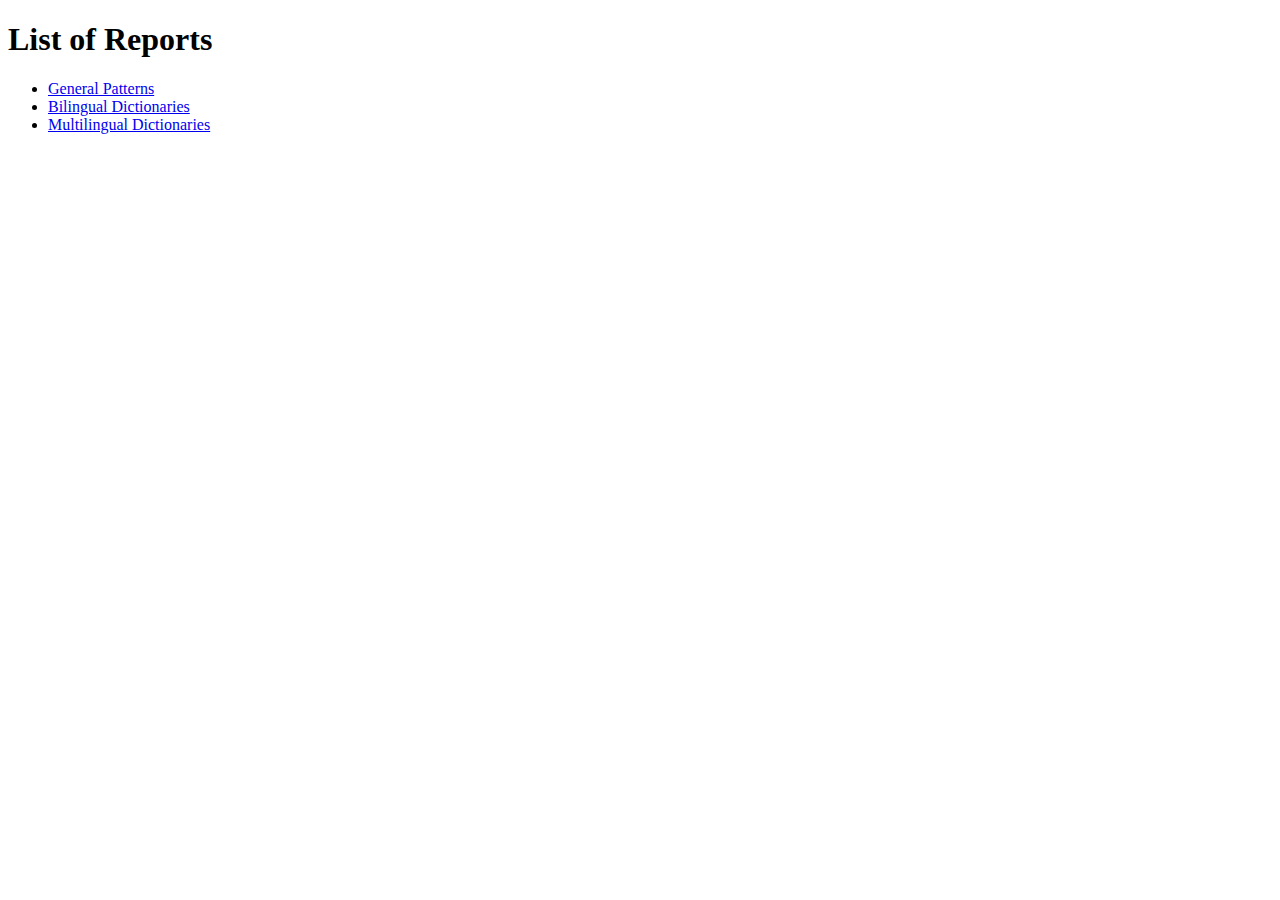
==== commit 9d831f86: "BabelNet Guidelines draft" ====
--- a/index.html
+++ b/index.html
@@ -8,7 +8,8 @@
   <h1>List of Reports</h1>
   <ul>
   <li><a href="patterns/index.html">General Patterns</a>
-  <li><a href="bilingual-dictionaries/index.html">General Patterns</a>
+  <li><a href="bilingual-dictionaries/index.html">Bilingual Dictionaries</a>
+  <li><a href="multilingual-dictionaries/index.html">Multilingual Dictionaries</a>
   </ul>
   </body>
 </html>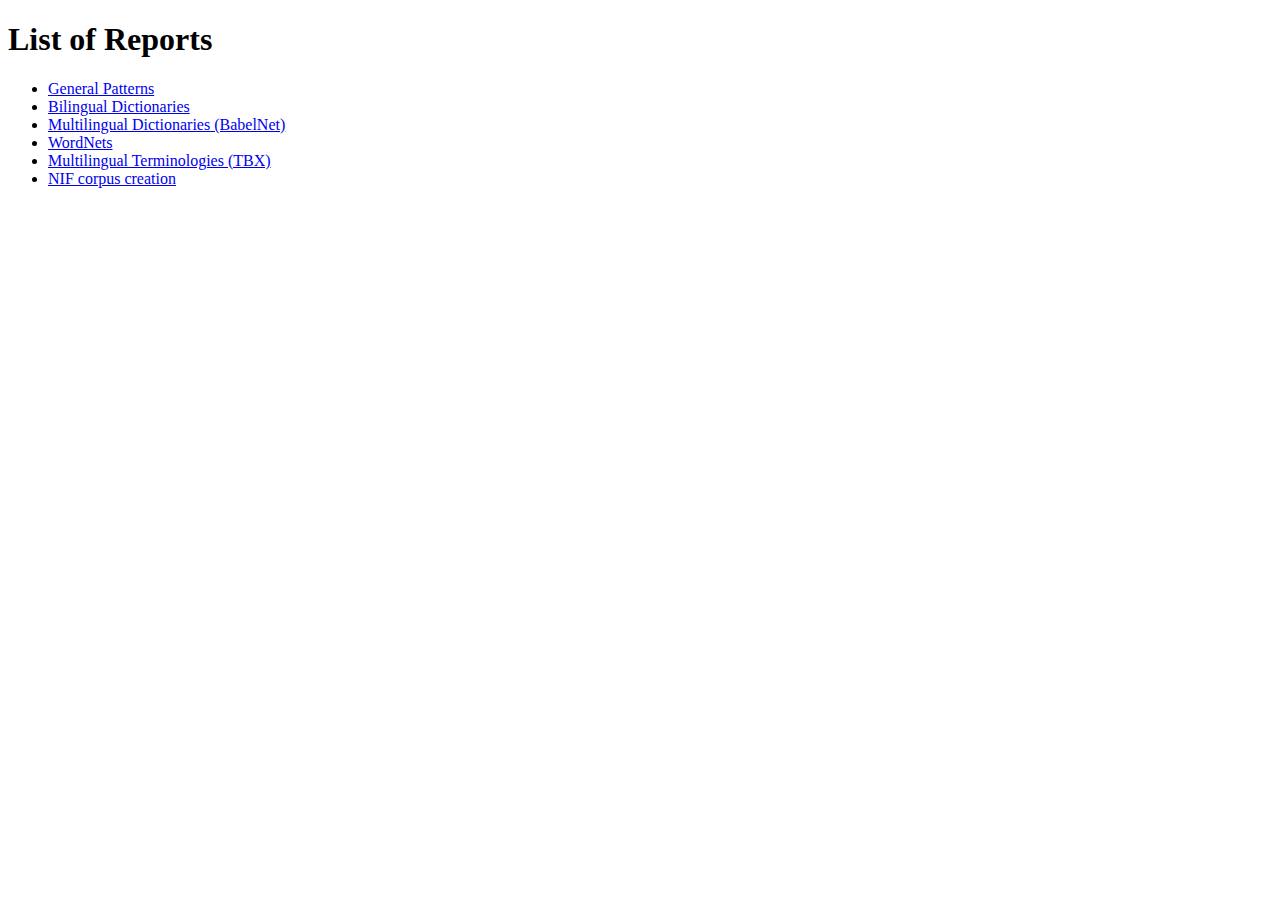
==== commit 5a601f81: "NIF corpus [on behalf of Martin Brummer]" ====
--- a/index.html
+++ b/index.html
@@ -9,7 +9,11 @@
   <ul>
   <li><a href="patterns/index.html">General Patterns</a>
   <li><a href="bilingual-dictionaries/index.html">Bilingual Dictionaries</a>
-  <li><a href="multilingual-dictionaries/index.html">Multilingual Dictionaries</a>
+  <li><a href="BabelNet/index.html">Multilingual Dictionaries (BabelNet)</a>
+  <li><a href="WordNets/index.html">WordNets</a>
+  <li><a href="multilingual-terminologies/index.html">Multilingual Terminologies (TBX)</a>
+  <li><a href="nif-corpus/index.html">NIF corpus creation</a>
+ 
   </ul>
   </body>
 </html>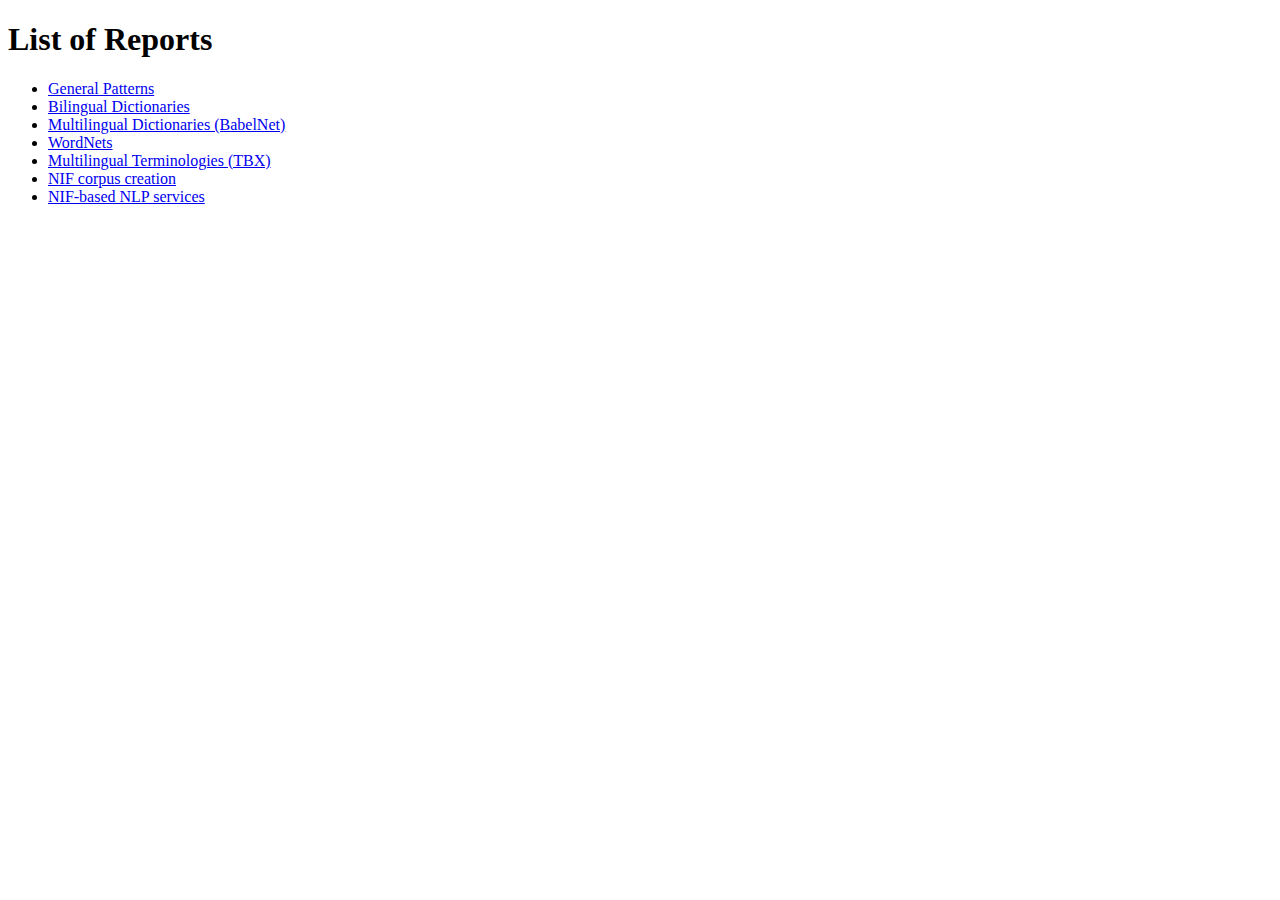
==== commit fb15263b: "added NIF-based NLP services to the index of reports" ====
--- a/index.html
+++ b/index.html
@@ -13,6 +13,7 @@
   <li><a href="WordNets/index.html">WordNets</a>
   <li><a href="multilingual-terminologies/index.html">Multilingual Terminologies (TBX)</a>
   <li><a href="nif-corpus/index.html">NIF corpus creation</a>
+  <li><a href="NIF-based-NLP-WebServices/index.html">NIF-based NLP services</a>
  
   </ul>
   </body>
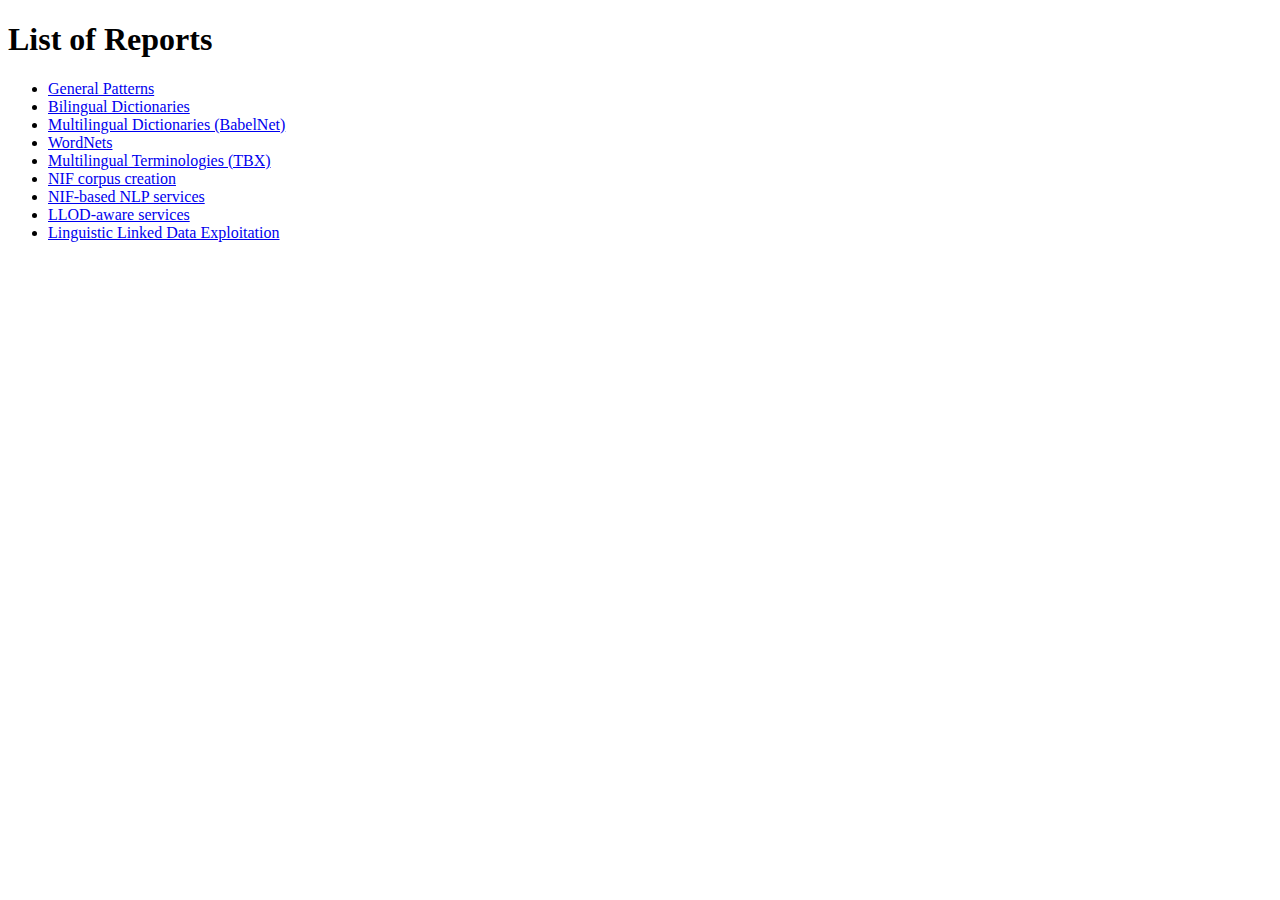
==== commit 5b306a23: "updated index of reports" ====
--- a/index.html
+++ b/index.html
@@ -14,6 +14,9 @@
   <li><a href="multilingual-terminologies/index.html">Multilingual Terminologies (TBX)</a>
   <li><a href="nif-corpus/index.html">NIF corpus creation</a>
   <li><a href="NIF-based-NLP-WebServices/index.html">NIF-based NLP services</a>
+  <li><a href="LLOD-aware-services/index.html">LLOD-aware services</a>
+  <li><a href="LLD-Exploitation/index.html">Linguistic Linked Data Exploitation</a>
+ 
  
   </ul>
   </body>
